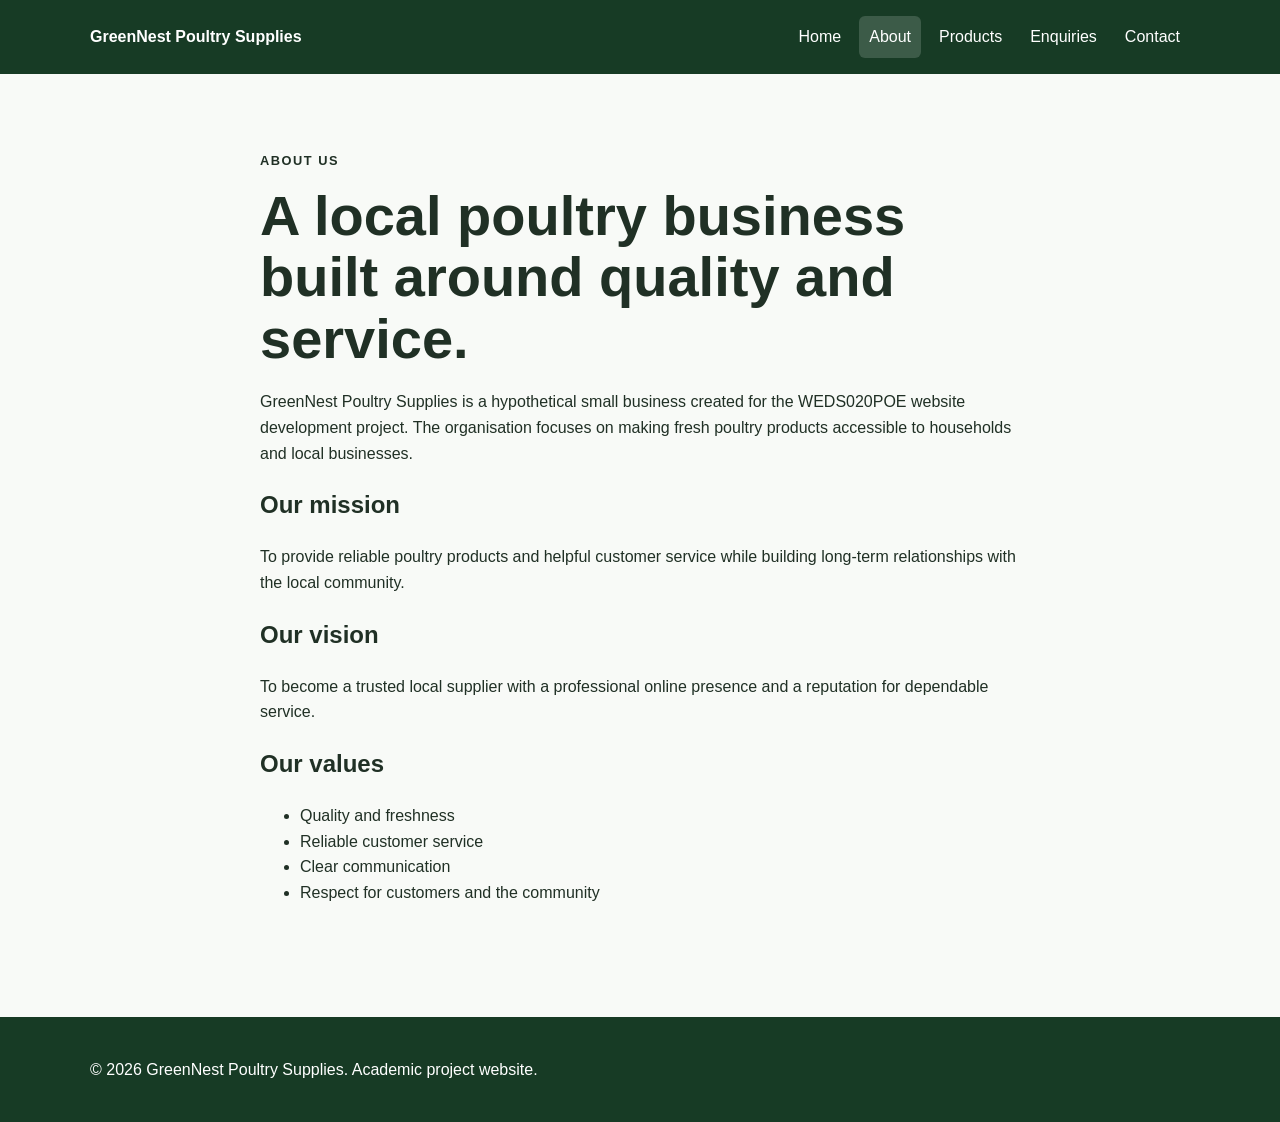
==== about.html @ 6b3a6ee5 "Add files via upload" ====
<!DOCTYPE html>
<html lang="en">
<head>
  <meta charset="UTF-8">
  <meta name="viewport" content="width=device-width, initial-scale=1.0">
  <meta name="description" content="About GreenNest Poultry Supplies.">
  <title>GreenNest Poultry Supplies | About</title>
  <link rel="stylesheet" href="css/style.css">
</head>
<body>
<header class="site-header">
  <div class="container nav-wrap">
    <a class="brand" href="index.html">GreenNest Poultry Supplies</a>
    <nav aria-label="Main navigation">
      <a href="index.html">Home</a>
      <a class="active" href="about.html">About</a>
      <a href="products.html">Products</a>
      <a href="enquiry.html">Enquiries</a>
      <a href="contact.html">Contact</a>
    </nav>
  </div>
</header>

<main class="section">
  <div class="container narrow">
    <p class="eyebrow">About us</p>
    <h1>A local poultry business built around quality and service.</h1>
    <p>GreenNest Poultry Supplies is a hypothetical small business created for the WEDS020POE website development project. The organisation focuses on making fresh poultry products accessible to households and local businesses.</p>

    <h2>Our mission</h2>
    <p>To provide reliable poultry products and helpful customer service while building long-term relationships with the local community.</p>

    <h2>Our vision</h2>
    <p>To become a trusted local supplier with a professional online presence and a reputation for dependable service.</p>

    <h2>Our values</h2>
    <ul>
      <li>Quality and freshness</li>
      <li>Reliable customer service</li>
      <li>Clear communication</li>
      <li>Respect for customers and the community</li>
    </ul>
  </div>
</main>

<footer class="site-footer"><div class="container"><p>&copy; 2026 GreenNest Poultry Supplies. Academic project website.</p></div></footer>
</body>
</html>
---- css/style.css ----
* { box-sizing: border-box; }
html { scroll-behavior: smooth; }
body { margin: 0; font-family: Aptos, Arial, sans-serif; line-height: 1.6; color: #203025; background: #f8faf7; }
a { color: inherit; }
.container { width: min(1100px, 92%); margin: 0 auto; }
.narrow { width: min(760px, 92%); }
.site-header { background: #173b25; color: white; position: sticky; top: 0; z-index: 10; }
.nav-wrap { display: flex; justify-content: space-between; align-items: center; gap: 20px; padding: 16px 0; }
.brand { font-weight: 700; text-decoration: none; }
nav { display: flex; flex-wrap: wrap; gap: 8px; }
nav a { padding: 8px 10px; text-decoration: none; border-radius: 6px; }
nav a:hover, nav a.active { background: rgba(255,255,255,.16); }
.hero { padding: 90px 0; background: linear-gradient(135deg, #eaf4e9, #f8faf7); }
.hero h1, .section h1 { max-width: 800px; font-size: clamp(2rem, 5vw, 3.5rem); line-height: 1.1; margin: 10px 0 20px; }
.hero p { max-width: 720px; font-size: 1.1rem; }
.eyebrow { text-transform: uppercase; letter-spacing: .12em; font-weight: 700; font-size: .8rem; }
.section { padding: 65px 0; }
.cards { display: grid; grid-template-columns: repeat(3, 1fr); gap: 20px; margin-top: 25px; }
.card { background: white; border: 1px solid #dfe8df; border-radius: 12px; padding: 24px; box-shadow: 0 4px 16px rgba(0,0,0,.04); }
.product h2 { margin-top: 0; }
.price { font-weight: 700; }
.button { display: inline-block; background: #236b3b; color: white; padding: 11px 18px; border: 0; border-radius: 7px; text-decoration: none; font-weight: 700; cursor: pointer; }
.button:hover { background: #174f2b; }
.button.secondary { background: transparent; color: #236b3b; border: 2px solid #236b3b; }
.actions { display: flex; gap: 12px; flex-wrap: wrap; margin-top: 25px; }
form { display: grid; gap: 10px; margin-top: 25px; }
input, select, textarea { width: 100%; padding: 12px; border: 1px solid #aebcaf; border-radius: 6px; font: inherit; background: white; }
input:focus, select:focus, textarea:focus { outline: 3px solid #c7e3cc; border-color: #236b3b; }
.form-message { min-height: 24px; font-weight: 700; }
.note { font-size: .9rem; margin-top: 20px; }
.site-footer { background: #173b25; color: white; padding: 24px 0; margin-top: 30px; }
@media (max-width: 760px) {
  .nav-wrap { align-items: flex-start; flex-direction: column; }
  nav { width: 100%; }
  .cards { grid-template-columns: 1fr; }
  .hero { padding: 65px 0; }
}
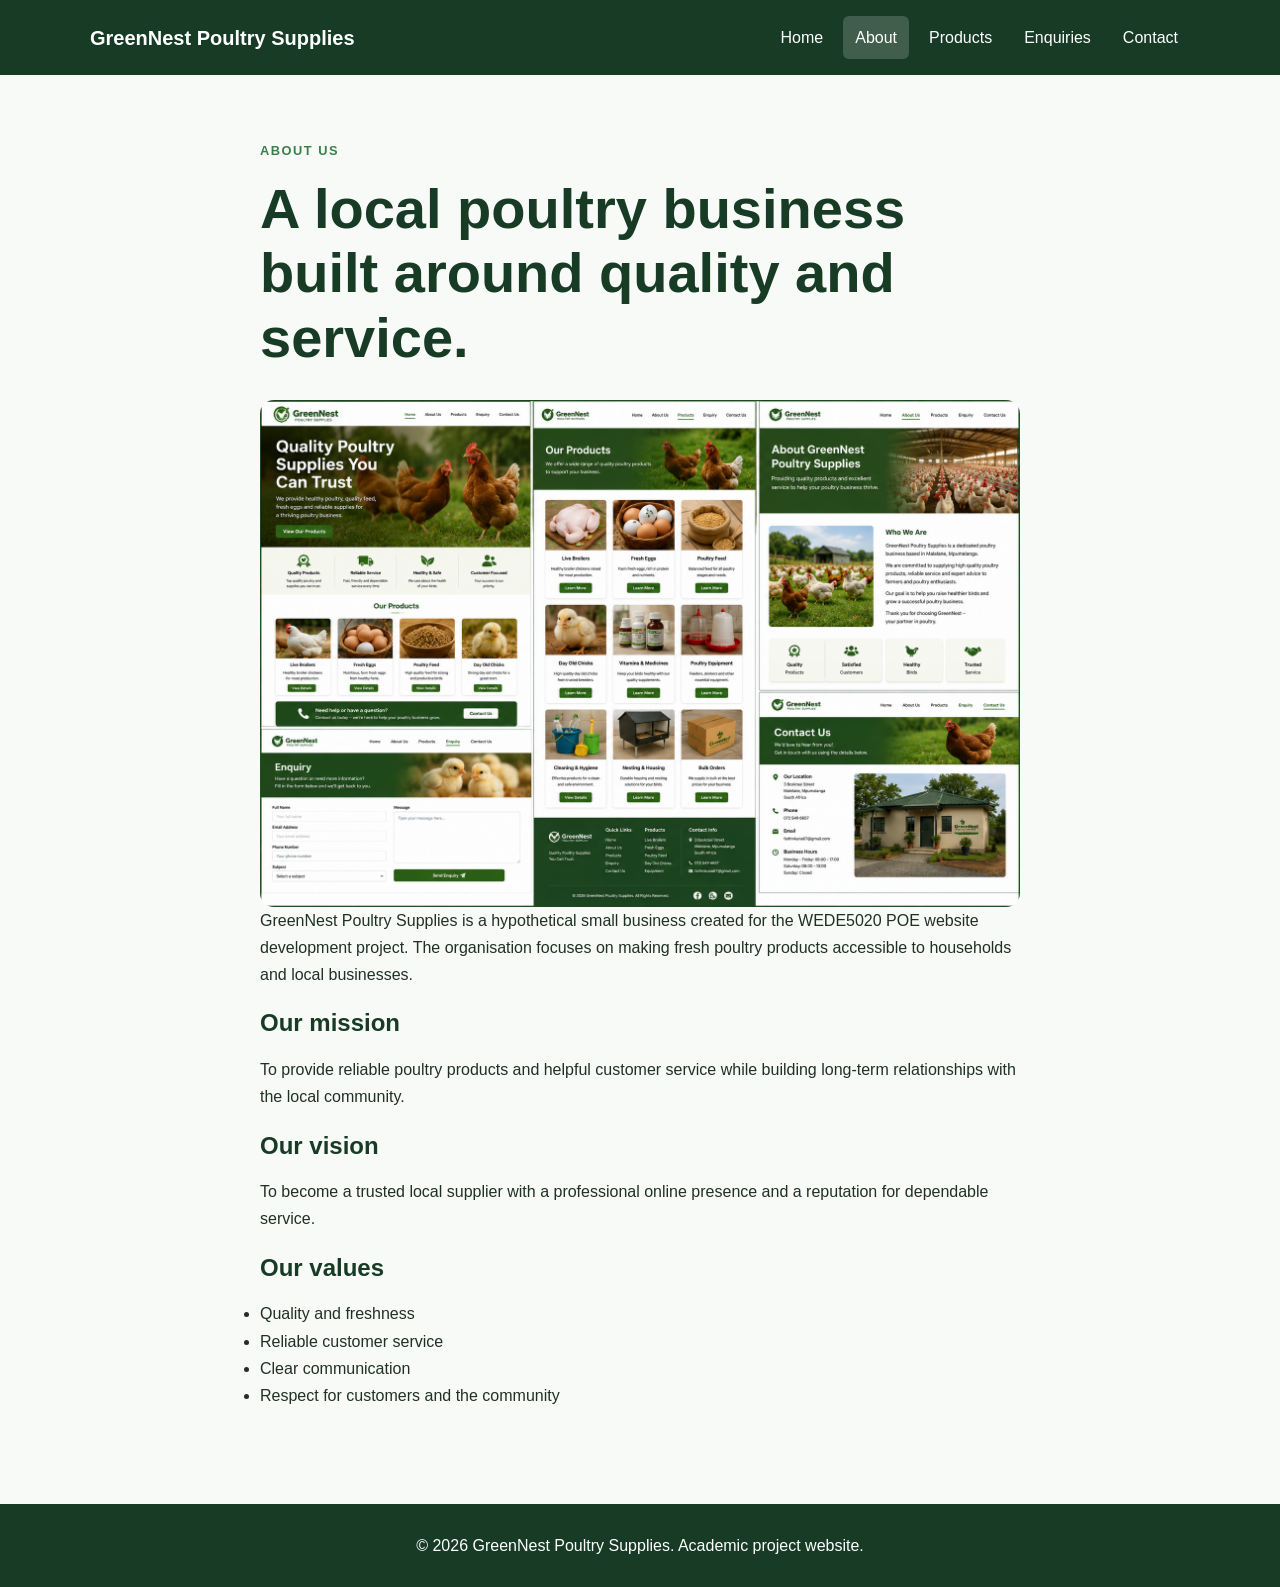
==== commit c813a579: "improve about page layout and navigation" ====
--- a/about.html
+++ b/about.html
@@ -3,29 +3,43 @@
 <head>
   <meta charset="UTF-8">
   <meta name="viewport" content="width=device-width, initial-scale=1.0">
-  <meta name="description" content="About GreenNest Poultry Supplies.">
+  <meta name="description" content="Learn about GreenNest Poultry Supplies, its mission, vision and values.">
   <title>GreenNest Poultry Supplies | About</title>
   <link rel="stylesheet" href="css/style.css">
 </head>
 <body>
+
 <header class="site-header">
   <div class="container nav-wrap">
-    <a class="brand" href="index.html">GreenNest Poultry Supplies</a>
+    <a class="brand" href="Index.html">GreenNest Poultry Supplies</a>
+
     <nav aria-label="Main navigation">
-      <a href="index.html">Home</a>
-      <a class="active" href="about.html">About</a>
-      <a href="products.html">Products</a>
+      <a href="Index.html">Home</a>
+      <a class="active" href="About.html">About</a>
+      <a href="Products.html">Products</a>
       <a href="enquiry.html">Enquiries</a>
-      <a href="contact.html">Contact</a>
+      <a href="Contacts.html">Contact</a>
     </nav>
   </div>
 </header>
 
 <main class="section">
   <div class="container narrow">
+
     <p class="eyebrow">About us</p>
+
     <h1>A local poultry business built around quality and service.</h1>
-    <p>GreenNest Poultry Supplies is a hypothetical small business created for the WEDS020POE website development project. The organisation focuses on making fresh poultry products accessible to households and local businesses.</p>
+
+    <picture>
+      <img
+        src="Images/Products%20images.png"
+        srcset="Images/Products%20images.png 1200w"
+        sizes="(max-width: 600px) 100vw, 760px"
+        alt="Poultry products offered by GreenNest Poultry Supplies"
+        class="product-hero-image">
+    </picture>
+
+    <p>GreenNest Poultry Supplies is a hypothetical small business created for the WEDE5020 POE website development project. The organisation focuses on making fresh poultry products accessible to households and local businesses.</p>
 
     <h2>Our mission</h2>
     <p>To provide reliable poultry products and helpful customer service while building long-term relationships with the local community.</p>
@@ -40,9 +54,15 @@
       <li>Clear communication</li>
       <li>Respect for customers and the community</li>
     </ul>
+
   </div>
 </main>
 
-<footer class="site-footer"><div class="container"><p>&copy; 2026 GreenNest Poultry Supplies. Academic project website.</p></div></footer>
+<footer class="site-footer">
+  <div class="container">
+    <p>&copy; 2026 GreenNest Poultry Supplies. Academic project website.</p>
+  </div>
+</footer>
+
 </body>
 </html>
--- a/css/style.css
+++ b/css/style.css
@@ -1,37 +1,452 @@
-* { box-sizing: border-box; }
-html { scroll-behavior: smooth; }
-body { margin: 0; font-family: Aptos, Arial, sans-serif; line-height: 1.6; color: #203025; background: #f8faf7; }
-a { color: inherit; }
-.container { width: min(1100px, 92%); margin: 0 auto; }
-.narrow { width: min(760px, 92%); }
-.site-header { background: #173b25; color: white; position: sticky; top: 0; z-index: 10; }
-.nav-wrap { display: flex; justify-content: space-between; align-items: center; gap: 20px; padding: 16px 0; }
-.brand { font-weight: 700; text-decoration: none; }
-nav { display: flex; flex-wrap: wrap; gap: 8px; }
-nav a { padding: 8px 10px; text-decoration: none; border-radius: 6px; }
-nav a:hover, nav a.active { background: rgba(255,255,255,.16); }
-.hero { padding: 90px 0; background: linear-gradient(135deg, #eaf4e9, #f8faf7); }
-.hero h1, .section h1 { max-width: 800px; font-size: clamp(2rem, 5vw, 3.5rem); line-height: 1.1; margin: 10px 0 20px; }
-.hero p { max-width: 720px; font-size: 1.1rem; }
-.eyebrow { text-transform: uppercase; letter-spacing: .12em; font-weight: 700; font-size: .8rem; }
-.section { padding: 65px 0; }
-.cards { display: grid; grid-template-columns: repeat(3, 1fr); gap: 20px; margin-top: 25px; }
-.card { background: white; border: 1px solid #dfe8df; border-radius: 12px; padding: 24px; box-shadow: 0 4px 16px rgba(0,0,0,.04); }
-.product h2 { margin-top: 0; }
-.price { font-weight: 700; }
-.button { display: inline-block; background: #236b3b; color: white; padding: 11px 18px; border: 0; border-radius: 7px; text-decoration: none; font-weight: 700; cursor: pointer; }
-.button:hover { background: #174f2b; }
-.button.secondary { background: transparent; color: #236b3b; border: 2px solid #236b3b; }
-.actions { display: flex; gap: 12px; flex-wrap: wrap; margin-top: 25px; }
-form { display: grid; gap: 10px; margin-top: 25px; }
-input, select, textarea { width: 100%; padding: 12px; border: 1px solid #aebcaf; border-radius: 6px; font: inherit; background: white; }
-input:focus, select:focus, textarea:focus { outline: 3px solid #c7e3cc; border-color: #236b3b; }
-.form-message { min-height: 24px; font-weight: 700; }
-.note { font-size: .9rem; margin-top: 20px; }
-.site-footer { background: #173b25; color: white; padding: 24px 0; margin-top: 30px; }
-@media (max-width: 760px) {
-  .nav-wrap { align-items: flex-start; flex-direction: column; }
-  nav { width: 100%; }
-  .cards { grid-template-columns: 1fr; }
-  .hero { padding: 65px 0; }
-}
+/* =========================================
+   GREENNEST POULTRY SUPPLIES
+   WEDE5020 POE - PART 2
+   External CSS Stylesheet
+========================================= */
+
+
+/* 1. CSS RESET AND BASE STYLES */
+
+*,
+*::before,
+*::after {
+  box-sizing: border-box;
+  margin: 0;
+  padding: 0;
+}
+
+html {
+  scroll-behavior: smooth;
+  font-size: 16px;
+}
+
+body {
+  font-family: Aptos, Arial, sans-serif;
+  line-height: 1.7;
+  color: #203025;
+  background-color: #f8faf7;
+}
+
+img {
+  display: block;
+  max-width: 100%;
+  height: auto;
+}
+
+a {
+  color: inherit;
+}
+
+button,
+input,
+select,
+textarea {
+  font: inherit;
+}
+
+.container {
+  width: min(1100px, 92%);
+  margin: 0 auto;
+}
+
+.narrow {
+  width: min(760px, 92%);
+  margin: 0 auto;
+}
+
+
+/* 2. WEBSITE HEADER AND NAVIGATION */
+
+.site-header {
+  background-color: #173b25;
+  color: white;
+  position: sticky;
+  top: 0;
+  z-index: 100;
+}
+
+.nav-wrap {
+  display: flex;
+  justify-content: space-between;
+  align-items: center;
+  gap: 20px;
+  padding: 16px 0;
+}
+
+.brand {
+  font-size: 1.25rem;
+  font-weight: 700;
+  text-decoration: none;
+}
+
+nav {
+  display: flex;
+  flex-wrap: wrap;
+  gap: 8px;
+}
+
+nav a {
+  display: inline-block;
+  padding: 8px 12px;
+  text-decoration: none;
+  border-radius: 6px;
+  transition: background-color 0.3s ease;
+}
+
+nav a:hover,
+nav a.active {
+  background-color: rgba(255, 255, 255, 0.18);
+}
+
+
+/* 3. HERO SECTION */
+
+.hero {
+  padding: 90px 0;
+  background: linear-gradient(
+    135deg,
+    #eaf4e9,
+    #f8faf7
+  );
+}
+
+.hero h1,
+.section h1 {
+  max-width: 800px;
+  font-size: clamp(2rem, 5vw, 3.5rem);
+  line-height: 1.15;
+  margin: 10px 0 20px;
+  color: #173b25;
+}
+
+.hero p {
+  max-width: 720px;
+  font-size: 1.1rem;
+}
+
+.eyebrow {
+  text-transform: uppercase;
+  letter-spacing: 0.12em;
+  font-weight: 700;
+  font-size: 0.8rem;
+  color: #39804c;
+}
+
+
+/* 4. GENERAL SECTION STYLING */
+
+.section {
+  padding: 65px 0;
+}
+
+.section p {
+  margin-bottom: 15px;
+}
+
+.section h2 {
+  color: #173b25;
+  margin-bottom: 12px;
+}
+
+
+/* 5. PRODUCT CARDS AND GRID LAYOUT */
+
+.cards {
+  display: grid;
+  grid-template-columns: repeat(3, 1fr);
+  gap: 24px;
+  margin-top: 30px;
+}
+
+.card {
+  background-color: white;
+  border: 1px solid #dfe8df;
+  border-radius: 12px;
+  padding: 24px;
+  box-shadow: 0 4px 16px rgba(0, 0, 0, 0.05);
+  transition: transform 0.3s ease,
+              box-shadow 0.3s ease;
+}
+
+.card:hover {
+  transform: translateY(-5px);
+  box-shadow: 0 8px 22px rgba(0, 0, 0, 0.09);
+}
+
+.product h2 {
+  margin-top: 18px;
+  color: #236b3b;
+}
+
+.price {
+  font-weight: 700;
+  color: #236b3b;
+  margin-top: 12px;
+}
+
+
+/* 6. PRODUCT IMAGES */
+
+.product-image {
+  width: 100%;
+  height: 220px;
+  overflow: hidden;
+  border-radius: 9px;
+  margin-bottom: 18px;
+  background-color: #edf3eb;
+}
+
+.product-image img {
+  width: 100%;
+  height: 100%;
+  object-fit: cover;
+}
+
+.product-hero-image {
+  width: 100%;
+  margin-top: 30px;
+  overflow: hidden;
+  border-radius: 14px;
+}
+
+.product-hero-image img {
+  width: 100%;
+  max-height: 480px;
+  object-fit: cover;
+}
+
+
+/* 7. BUTTONS AND INTERACTIVE ELEMENTS */
+
+.button {
+  display: inline-block;
+  background-color: #236b3b;
+  color: white;
+  padding: 11px 20px;
+  border: 0;
+  border-radius: 7px;
+  text-decoration: none;
+  font-weight: 700;
+  cursor: pointer;
+  transition: background-color 0.3s ease;
+}
+
+.button:hover {
+  background-color: #174f2b;
+}
+
+.button:focus-visible {
+  outline: 3px solid #8dbd98;
+  outline-offset: 3px;
+}
+
+.button.secondary {
+  background-color: transparent;
+  color: #236b3b;
+  border: 2px solid #236b3b;
+}
+
+.actions {
+  display: flex;
+  gap: 12px;
+  flex-wrap: wrap;
+  margin-top: 25px;
+}
+
+
+/* 8. PRODUCT ENQUIRY SECTION */
+
+.product-enquiry {
+  margin-top: 40px;
+  padding: 30px;
+  background-color: #eaf4e9;
+  border-radius: 12px;
+}
+
+.product-enquiry h2 {
+  color: #173b25;
+  margin-bottom: 12px;
+}
+
+.note {
+  font-size: 0.9rem;
+  margin-top: 20px;
+  color: #59665b;
+}
+
+
+/* 9. FORMS AND INPUT FIELDS */
+
+form {
+  display: grid;
+  gap: 12px;
+  margin-top: 25px;
+}
+
+input,
+select,
+textarea {
+  width: 100%;
+  padding: 12px;
+  border: 1px solid #aebcaf;
+  border-radius: 6px;
+  background-color: white;
+}
+
+textarea {
+  min-height: 130px;
+  resize: vertical;
+}
+
+input:focus,
+select:focus,
+textarea:focus {
+  outline: 3px solid #c7e3cc;
+  border-color: #236b3b;
+}
+
+.form-message {
+  min-height: 24px;
+  font-weight: 700;
+}
+
+
+/* 10. WEBSITE FOOTER */
+
+.site-footer {
+  background-color: #173b25;
+  color: white;
+  padding: 28px 0;
+  margin-top: 30px;
+  text-align: center;
+}
+
+.site-footer p {
+  margin: 0;
+}
+
+
+/* =========================================
+   11. RESPONSIVE DESIGN
+========================================= */
+
+
+/* TABLET DEVICES */
+
+@media (max-width: 900px) {
+
+  .container {
+    width: 90%;
+  }
+
+  .nav-wrap {
+    gap: 14px;
+  }
+
+  nav {
+    gap: 5px;
+  }
+
+  nav a {
+    padding: 8px;
+    font-size: 0.95rem;
+  }
+
+  .cards {
+    grid-template-columns: repeat(2, 1fr);
+  }
+
+  .hero {
+    padding: 70px 0;
+  }
+
+}
+
+
+/* MOBILE DEVICES */
+
+@media (max-width: 600px) {
+
+  html {
+    font-size: 15px;
+  }
+
+  .container,
+  .narrow {
+    width: 92%;
+  }
+
+  .nav-wrap {
+    flex-direction: column;
+    align-items: flex-start;
+    gap: 12px;
+    padding: 14px 0;
+  }
+
+  .brand {
+    font-size: 1.15rem;
+  }
+
+  nav {
+    width: 100%;
+    display: flex;
+    flex-wrap: wrap;
+    gap: 5px;
+  }
+
+  nav a {
+    padding: 7px 9px;
+    font-size: 0.9rem;
+  }
+
+  .hero {
+    padding: 55px 0;
+  }
+
+  .hero h1,
+  .section h1 {
+    font-size: clamp(1.9rem, 8vw, 2.5rem);
+  }
+
+  .hero p {
+    font-size: 1rem;
+  }
+
+  .section {
+    padding: 42px 0;
+  }
+
+  .cards {
+    grid-template-columns: 1fr;
+    gap: 18px;
+  }
+
+  .card {
+    padding: 20px;
+  }
+
+  .product-image {
+    height: 210px;
+  }
+
+  .product-hero-image img {
+    max-height: 300px;
+  }
+
+  .product-enquiry {
+    padding: 22px;
+  }
+
+  .actions {
+    flex-direction: column;
+  }
+
+  .button {
+    text-align: center;
+  }
+
+  .site-footer {
+    padding: 22px 0;
+  }
+
+}
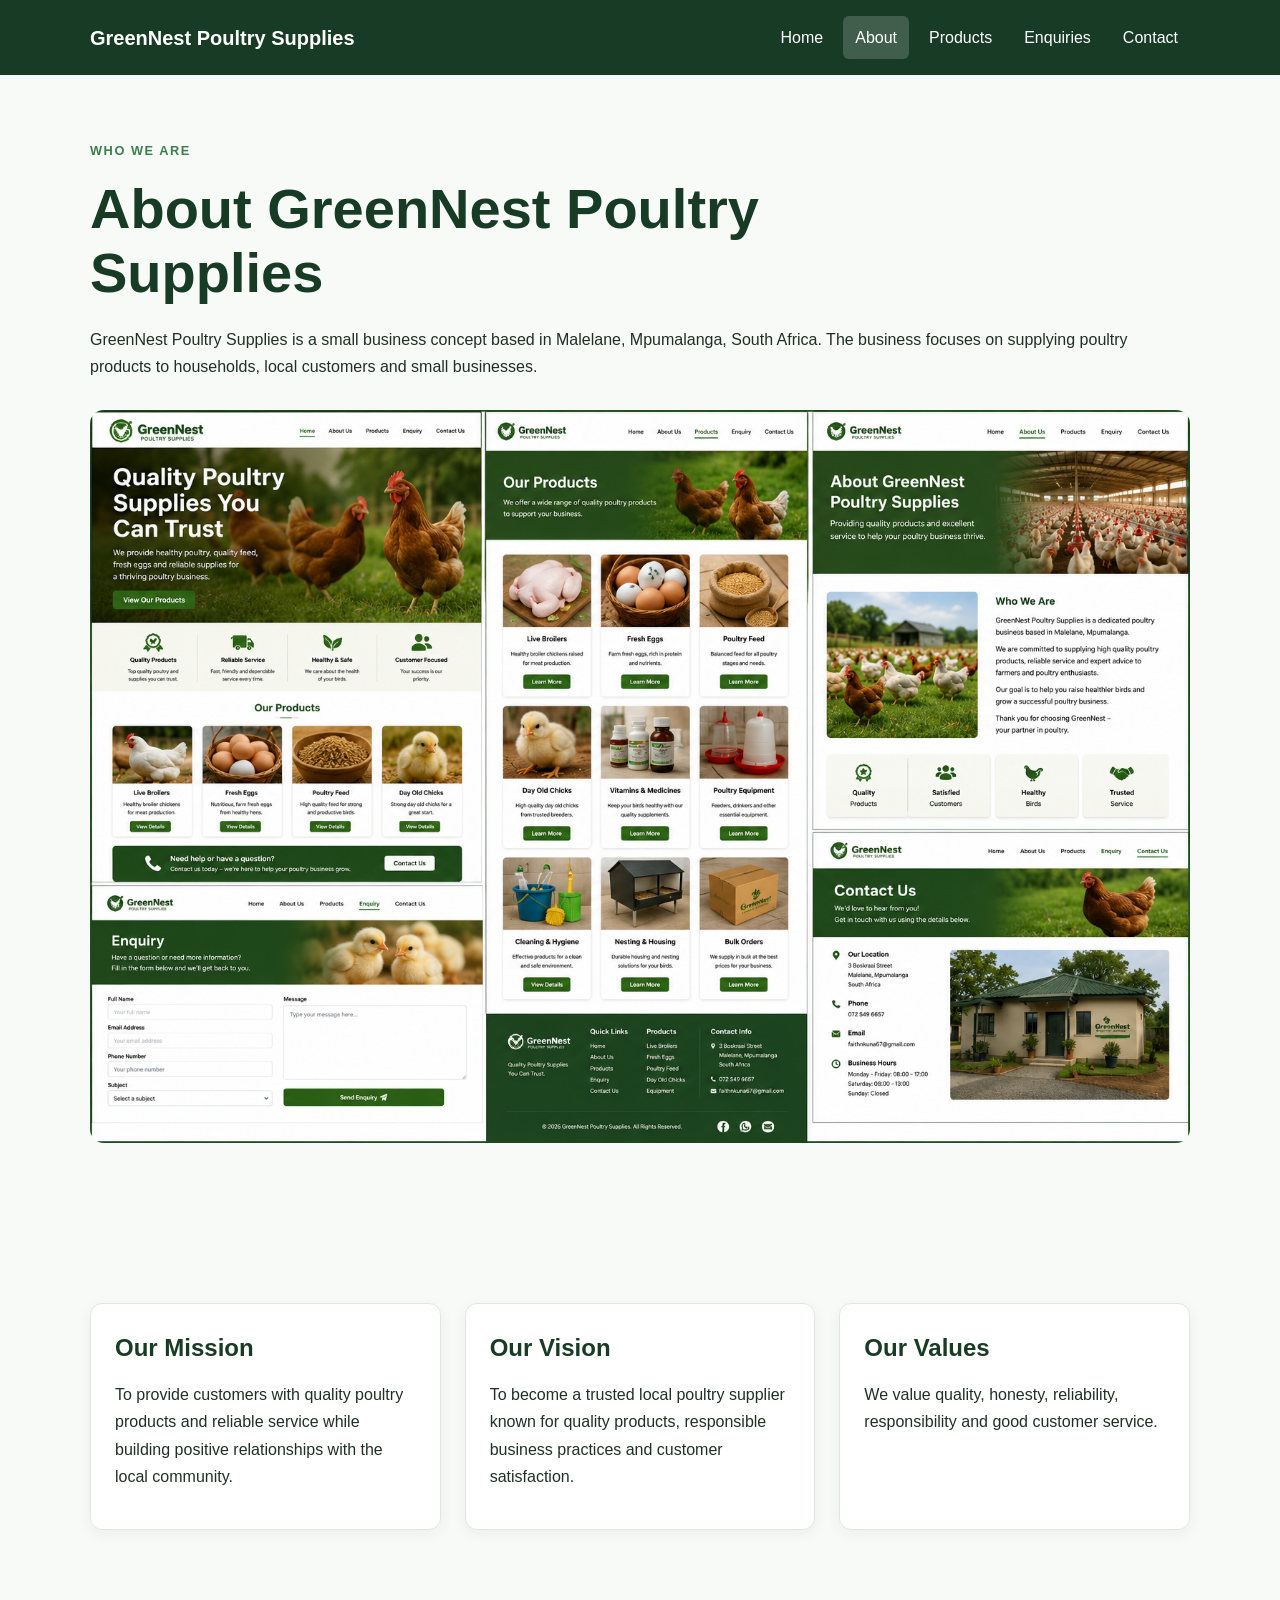
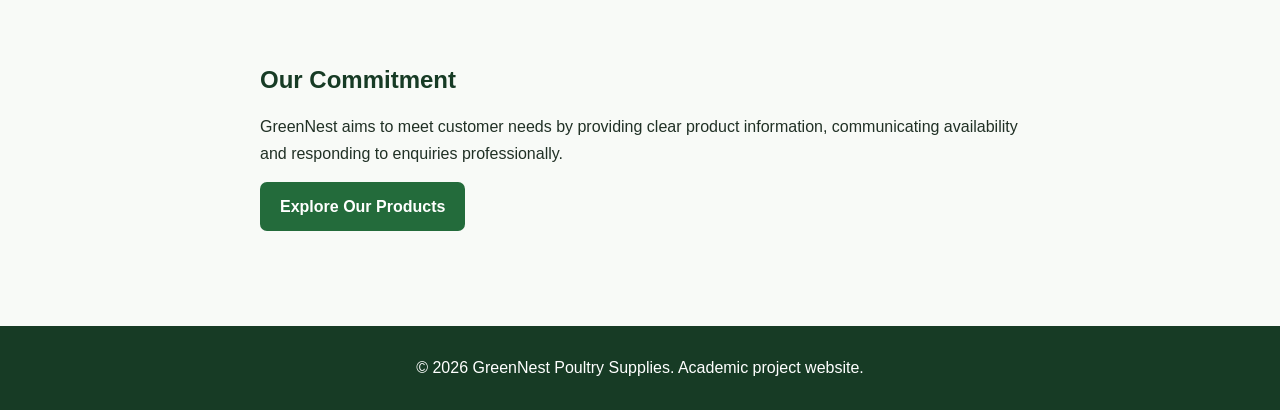
==== commit f2449730: "fix about page navigation and layout Updated the structure and content of the about page, including " ====
--- a/about.html
+++ b/about.html
@@ -3,66 +3,129 @@
 <head>
   <meta charset="UTF-8">
   <meta name="viewport" content="width=device-width, initial-scale=1.0">
+
   <meta name="description" content="Learn about GreenNest Poultry Supplies, its mission, vision and values.">
+
   <title>GreenNest Poultry Supplies | About</title>
+
   <link rel="stylesheet" href="css/style.css">
 </head>
+
 <body>
 
-<header class="site-header">
-  <div class="container nav-wrap">
-    <a class="brand" href="Index.html">GreenNest Poultry Supplies</a>
+  <!-- Website Header and Navigation -->
+  <header class="site-header">
+    <div class="container nav-wrap">
 
-    <nav aria-label="Main navigation">
-      <a href="Index.html">Home</a>
-      <a class="active" href="About.html">About</a>
-      <a href="Products.html">Products</a>
-      <a href="enquiry.html">Enquiries</a>
-      <a href="Contacts.html">Contact</a>
-    </nav>
-  </div>
-</header>
+      <a class="brand" href="index.html">
+        GreenNest Poultry Supplies
+      </a>
 
-<main class="section">
-  <div class="container narrow">
+      <nav aria-label="Main navigation">
+        <a href="index.html">Home</a>
+        <a class="active" href="about.html">About</a>
+        <a href="products.html">Products</a>
+        <a href="enquiry.html">Enquiries</a>
+        <a href="contact.html">Contact</a>
+      </nav>
 
-    <p class="eyebrow">About us</p>
+    </div>
+  </header>
 
-    <h1>A local poultry business built around quality and service.</h1>
+  <main>
 
-    <picture>
-      <img
-        src="Images/Products%20images.png"
-        srcset="Images/Products%20images.png 1200w"
-        sizes="(max-width: 600px) 100vw, 760px"
-        alt="Poultry products offered by GreenNest Poultry Supplies"
-        class="product-hero-image">
-    </picture>
+    <!-- About Introduction -->
+    <section class="section">
+      <div class="container">
 
-    <p>GreenNest Poultry Supplies is a hypothetical small business created for the WEDE5020 POE website development project. The organisation focuses on making fresh poultry products accessible to households and local businesses.</p>
+        <p class="eyebrow">Who we are</p>
 
-    <h2>Our mission</h2>
-    <p>To provide reliable poultry products and helpful customer service while building long-term relationships with the local community.</p>
+        <h1>About GreenNest Poultry Supplies</h1>
 
-    <h2>Our vision</h2>
-    <p>To become a trusted local supplier with a professional online presence and a reputation for dependable service.</p>
+        <p>
+          GreenNest Poultry Supplies is a small business concept
+          based in Malelane, Mpumalanga, South Africa.
+          The business focuses on supplying poultry products
+          to households, local customers and small businesses.
+        </p>
 
-    <h2>Our values</h2>
-    <ul>
-      <li>Quality and freshness</li>
-      <li>Reliable customer service</li>
-      <li>Clear communication</li>
-      <li>Respect for customers and the community</li>
-    </ul>
+        <picture>
+          <img
+            src="Images/Products%20images.png"
+            alt="Poultry products associated with GreenNest"
+            class="product-hero-image">
+        </picture>
 
-  </div>
-</main>
+      </div>
+    </section>
 
-<footer class="site-footer">
-  <div class="container">
-    <p>&copy; 2026 GreenNest Poultry Supplies. Academic project website.</p>
-  </div>
-</footer>
+    <!-- Mission and Vision -->
+    <section class="section">
+      <div class="container">
+
+        <div class="cards">
+
+          <article class="card">
+            <h2>Our Mission</h2>
+            <p>
+              To provide customers with quality poultry products
+              and reliable service while building positive
+              relationships with the local community.
+            </p>
+          </article>
+
+          <article class="card">
+            <h2>Our Vision</h2>
+            <p>
+              To become a trusted local poultry supplier known
+              for quality products, responsible business practices
+              and customer satisfaction.
+            </p>
+          </article>
+
+          <article class="card">
+            <h2>Our Values</h2>
+            <p>
+              We value quality, honesty, reliability,
+              responsibility and good customer service.
+            </p>
+          </article>
+
+        </div>
+
+      </div>
+    </section>
+
+    <!-- Business Commitment -->
+    <section class="section">
+      <div class="container narrow">
+
+        <h2>Our Commitment</h2>
+
+        <p>
+          GreenNest aims to meet customer needs by providing
+          clear product information, communicating availability
+          and responding to enquiries professionally.
+        </p>
+
+        <a class="button" href="products.html">
+          Explore Our Products
+        </a>
+
+      </div>
+    </section>
+
+  </main>
+
+  <!-- Website Footer -->
+  <footer class="site-footer">
+    <div class="container">
+      <p>
+        &copy; 2026 GreenNest Poultry Supplies.
+        Academic project website.
+      </p>
+    </div>
+  </footer>
 
 </body>
 </html>
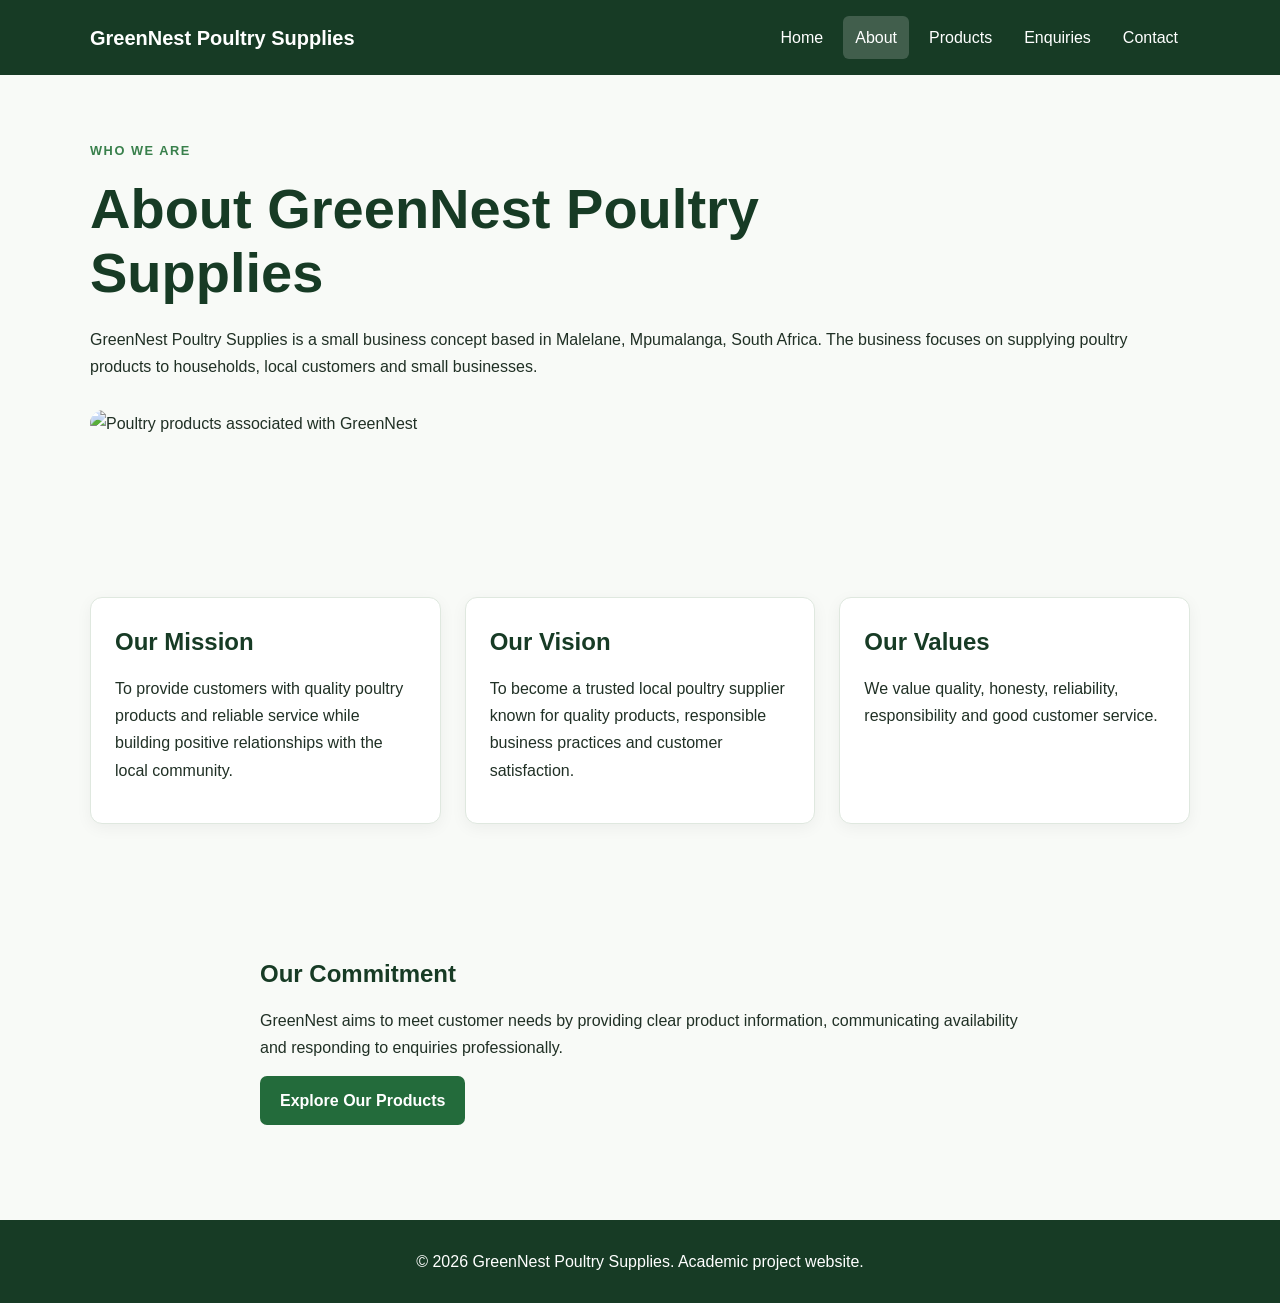
==== commit 5cf8e138: "Fix image source path in about.html" ====
--- a/about.html
+++ b/about.html
@@ -51,7 +51,7 @@
 
         <picture>
           <img
-            src="Images/Products%20images.png"
+            src="Images/Product%20images.png"
             alt="Poultry products associated with GreenNest"
             class="product-hero-image">
         </picture>
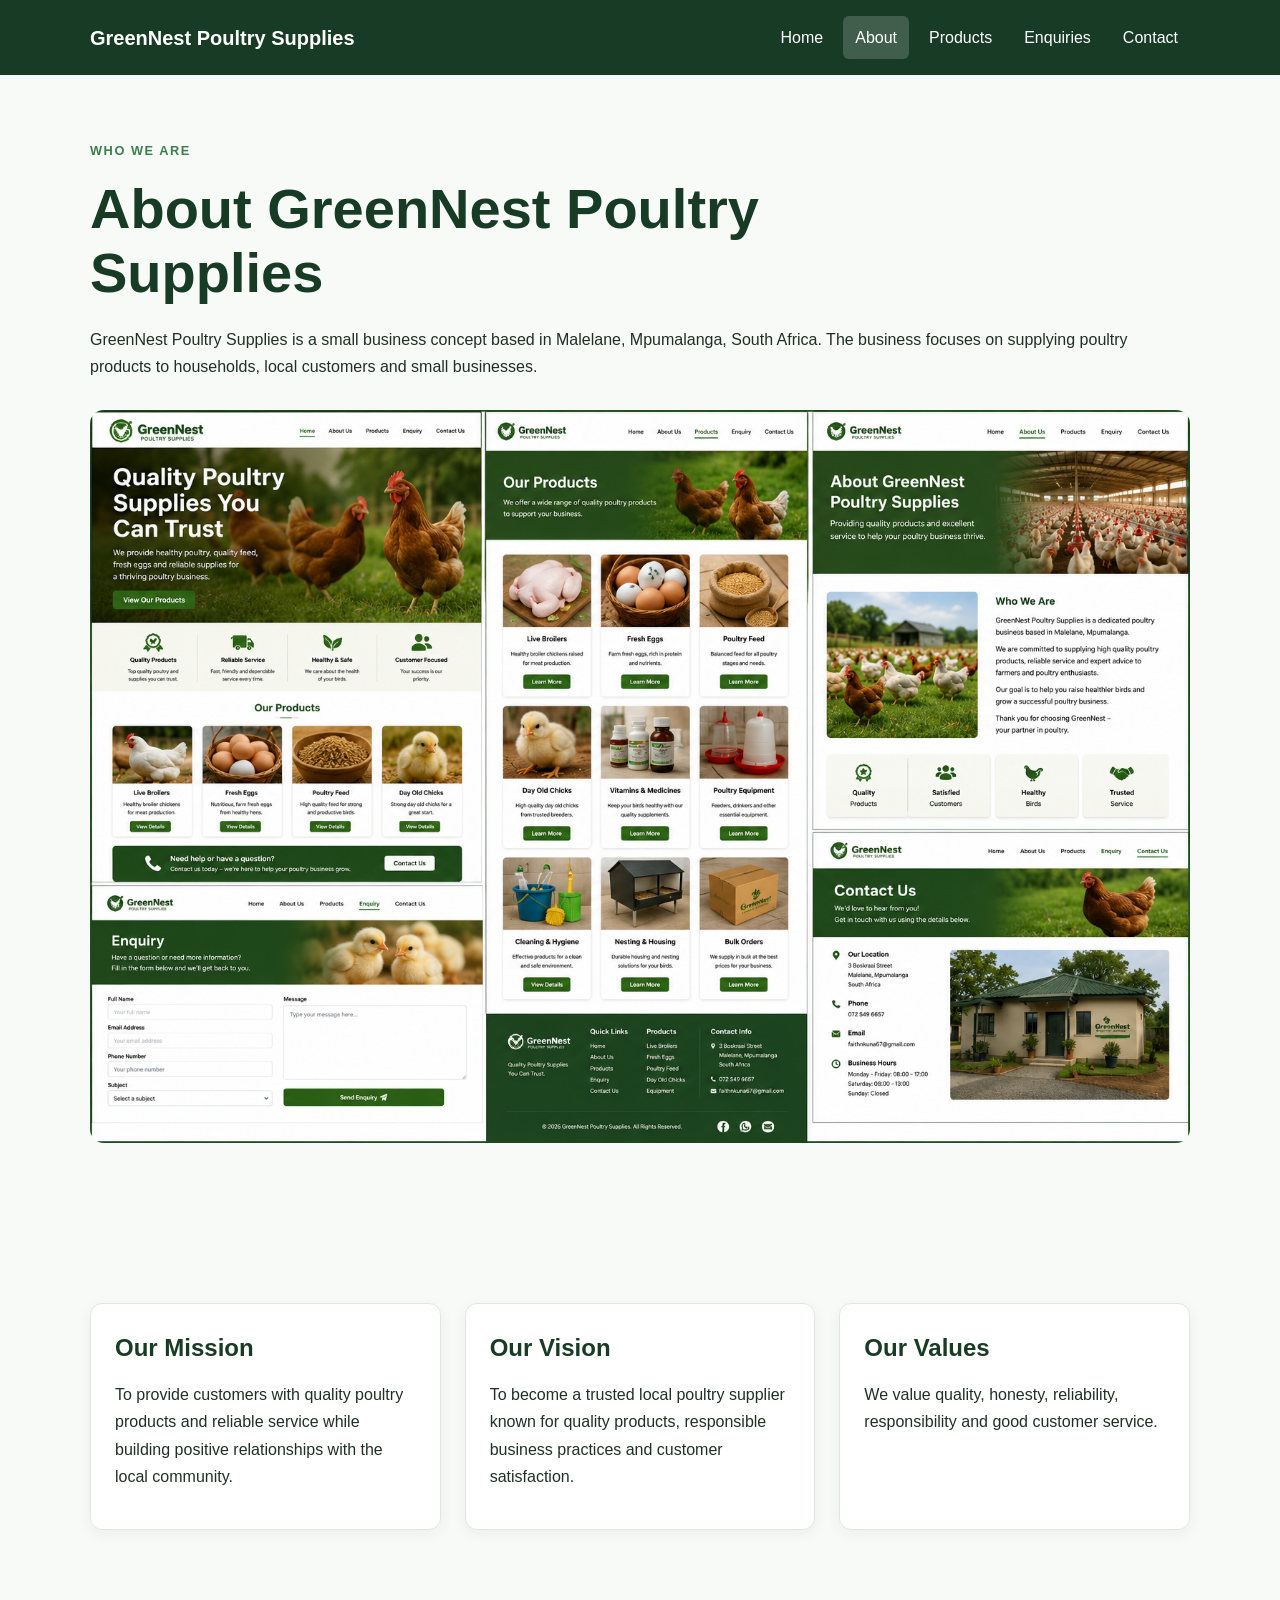
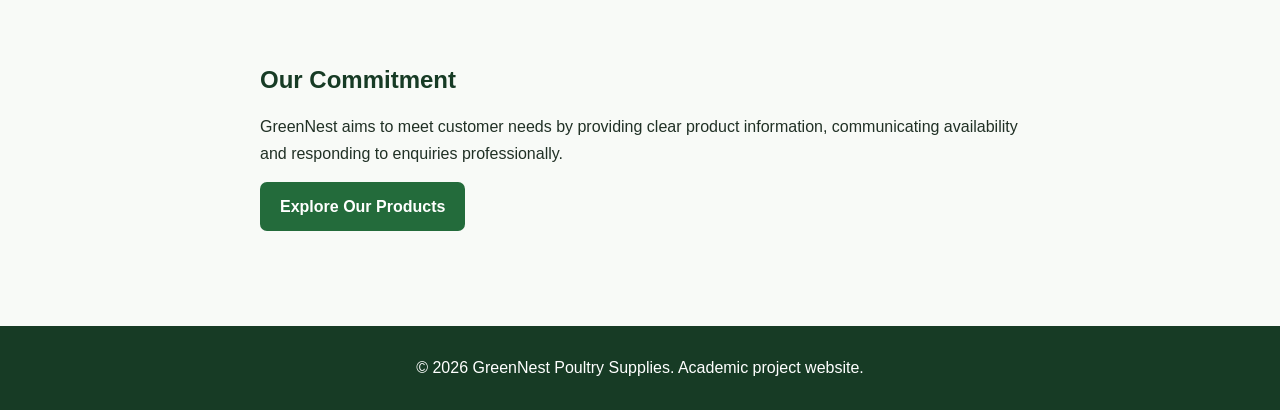
==== commit 7dc4e43f: "Fix image source path in about.html" ====
--- a/about.html
+++ b/about.html
@@ -51,7 +51,7 @@
 
         <picture>
           <img
-            src="Images/Product%20images.png"
+            src="Images/Products%20images.png"
             alt="Poultry products associated with GreenNest"
             class="product-hero-image">
         </picture>
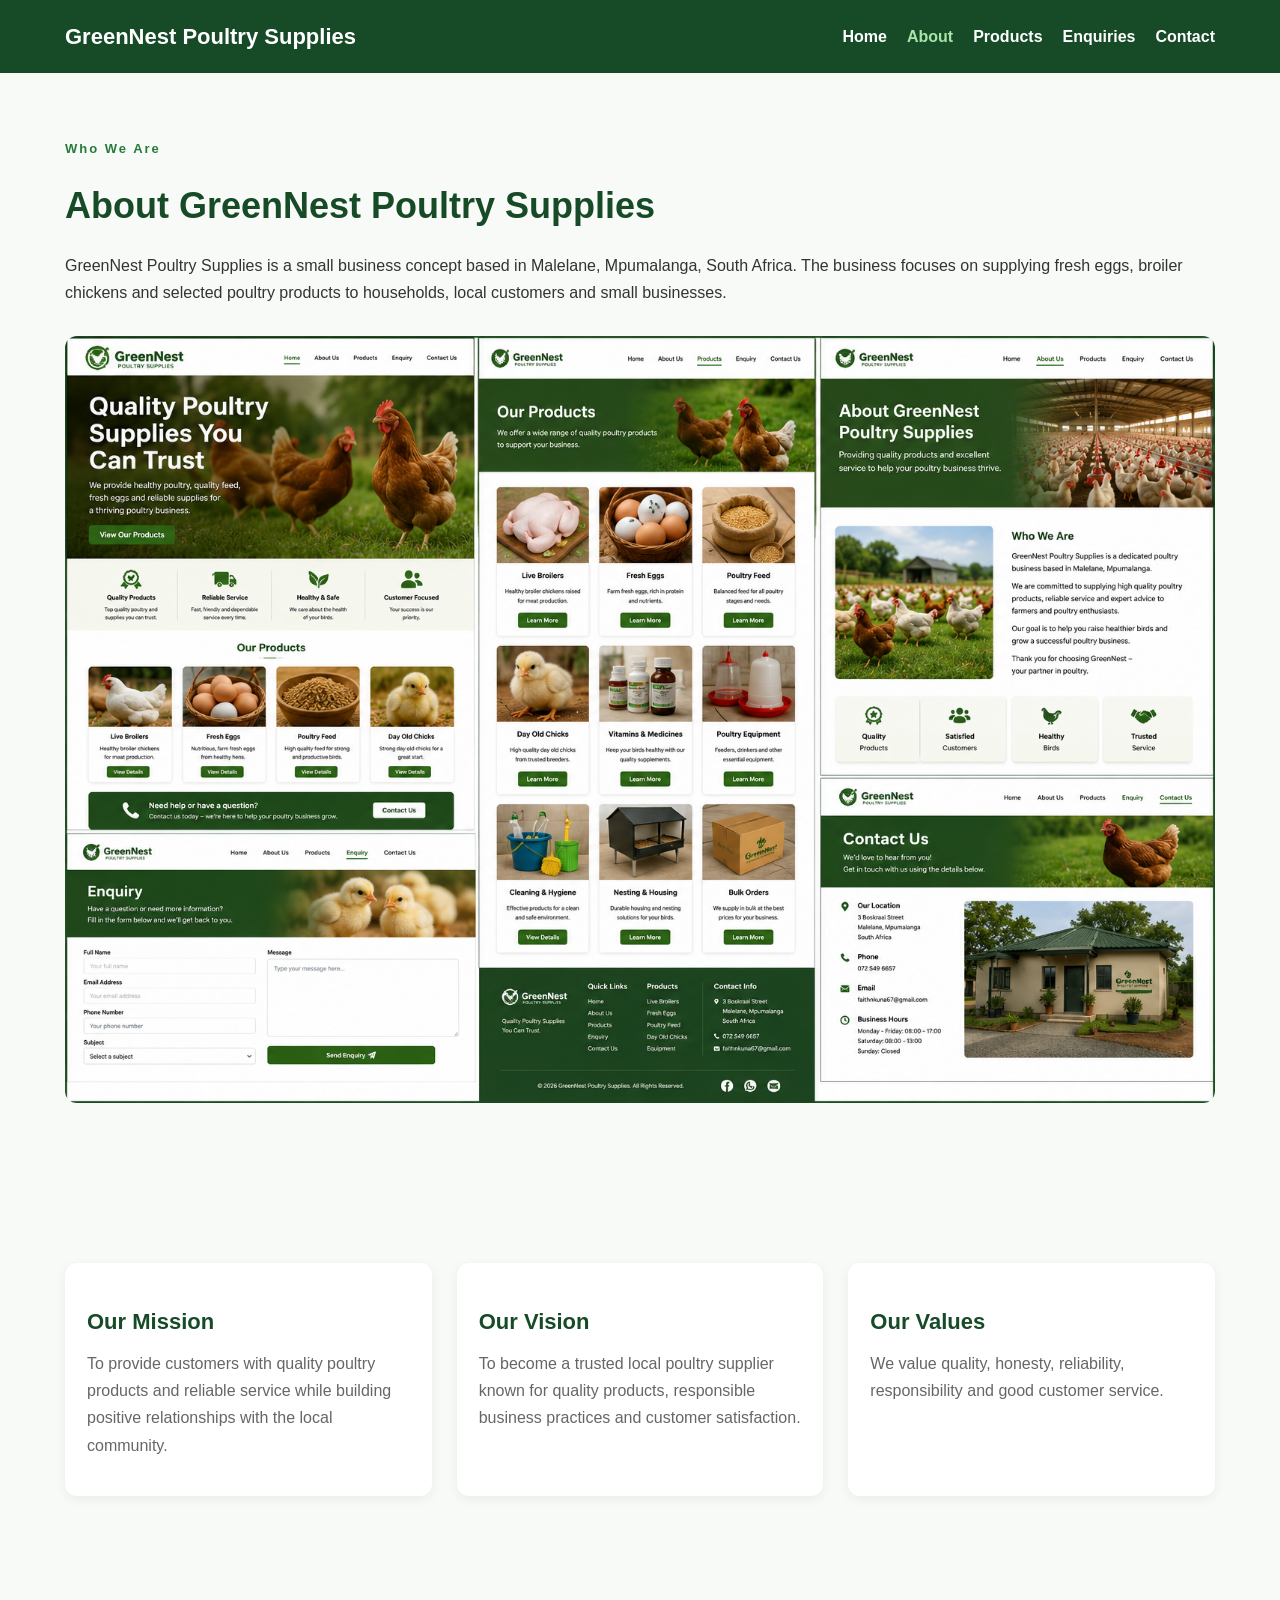
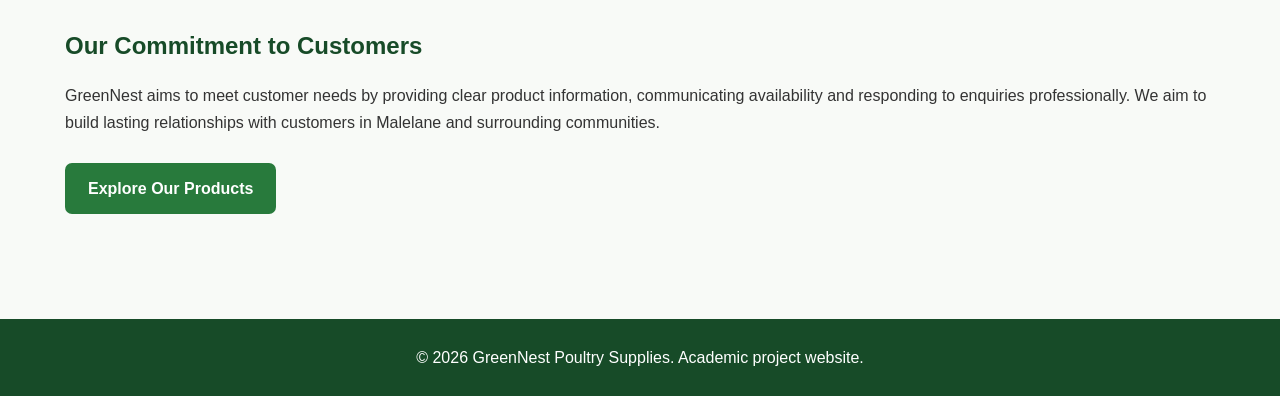
==== commit 26ce4e84: "Improve about page SEO and accessibility Updated meta tags for SEO and improved content clarity. Enh" ====
--- a/about.html
+++ b/about.html
@@ -4,9 +4,16 @@
   <meta charset="UTF-8">
   <meta name="viewport" content="width=device-width, initial-scale=1.0">
 
-  <meta name="description" content="Learn about GreenNest Poultry Supplies, its mission, vision and values.">
+  <!-- SEO Meta Information -->
+  <meta name="description" content="Discover GreenNest Poultry Supplies, a poultry business concept based in Malelane, Mpumalanga, supplying fresh eggs, broiler chickens and poultry products.">
 
-  <title>GreenNest Poultry Supplies | About</title>
+  <meta name="keywords" content="about GreenNest, poultry business, poultry supplier, fresh eggs, broiler chickens, Malelane, Mpumalanga">
+
+  <meta name="author" content="GreenNest Poultry Supplies">
+
+  <meta name="robots" content="index, follow">
+
+  <title>About GreenNest Poultry Supplies | Our Mission and Vision</title>
 
   <link rel="stylesheet" href="css/style.css">
 </head>
@@ -38,22 +45,24 @@
     <section class="section">
       <div class="container">
 
-        <p class="eyebrow">Who we are</p>
+        <p class="eyebrow">Who We Are</p>
 
         <h1>About GreenNest Poultry Supplies</h1>
 
         <p>
           GreenNest Poultry Supplies is a small business concept
           based in Malelane, Mpumalanga, South Africa.
-          The business focuses on supplying poultry products
+          The business focuses on supplying fresh eggs,
+          broiler chickens and selected poultry products
           to households, local customers and small businesses.
         </p>
 
         <picture>
           <img
             src="Images/Products%20images.png"
-            alt="Poultry products associated with GreenNest"
-            class="product-hero-image">
+            alt="Poultry products associated with GreenNest Poultry Supplies"
+            class="product-hero-image"
+            loading="lazy">
         </picture>
 
       </div>
@@ -100,12 +109,14 @@
     <section class="section">
       <div class="container narrow">
 
-        <h2>Our Commitment</h2>
+        <h2>Our Commitment to Customers</h2>
 
         <p>
           GreenNest aims to meet customer needs by providing
           clear product information, communicating availability
           and responding to enquiries professionally.
+          We aim to build lasting relationships with customers
+          in Malelane and surrounding communities.
         </p>
 
         <a class="button" href="products.html">
--- a/css/style.css
+++ b/css/style.css
@@ -1,39 +1,35 @@
-/* =========================================
+/* ==========================================
    GREENNEST POULTRY SUPPLIES
-   WEDE5020 POE - PART 2
-   External CSS Stylesheet
-========================================= */
-
-
-/* 1. CSS RESET AND BASE STYLES */
-
-*,
-*::before,
-*::after {
-  box-sizing: border-box;
+   Main Website Stylesheet
+   WEDE5020 POE - Part 3
+========================================== */
+
+/* GENERAL RESET */
+
+* {
   margin: 0;
   padding: 0;
+  box-sizing: border-box;
 }
 
 html {
   scroll-behavior: smooth;
-  font-size: 16px;
 }
 
 body {
-  font-family: Aptos, Arial, sans-serif;
+  font-family: Arial, Helvetica, sans-serif;
+  background: #f8faf7;
+  color: #333333;
   line-height: 1.7;
-  color: #203025;
-  background-color: #f8faf7;
 }
 
 img {
+  max-width: 100%;
   display: block;
-  max-width: 100%;
-  height: auto;
 }
 
 a {
+  text-decoration: none;
   color: inherit;
 }
 
@@ -44,409 +40,421 @@
   font: inherit;
 }
 
+/* COLOURS */
+
+:root {
+  --green: #287a3c;
+  --dark-green: #174b28;
+  --light-green: #e9f3e9;
+  --white: #ffffff;
+  --text: #333333;
+  --grey: #666666;
+  --border: #dddddd;
+}
+
+/* CONTAINER */
+
 .container {
-  width: min(1100px, 92%);
-  margin: 0 auto;
-}
-
-.narrow {
-  width: min(760px, 92%);
-  margin: 0 auto;
-}
-
-
-/* 2. WEBSITE HEADER AND NAVIGATION */
+  width: 90%;
+  max-width: 1150px;
+  margin: auto;
+}
+
+/* HEADER */
 
 .site-header {
-  background-color: #173b25;
-  color: white;
-  position: sticky;
-  top: 0;
-  z-index: 100;
+  background: var(--dark-green);
+  color: var(--white);
+  padding: 18px 0;
 }
 
 .nav-wrap {
   display: flex;
+  align-items: center;
   justify-content: space-between;
+  flex-wrap: wrap;
+  gap: 15px;
+}
+
+.brand {
+  font-size: 22px;
+  font-weight: bold;
+  color: var(--white);
+}
+
+nav {
+  display: flex;
   align-items: center;
   gap: 20px;
-  padding: 16px 0;
-}
-
-.brand {
-  font-size: 1.25rem;
-  font-weight: 700;
-  text-decoration: none;
-}
-
-nav {
-  display: flex;
   flex-wrap: wrap;
-  gap: 8px;
 }
 
 nav a {
-  display: inline-block;
-  padding: 8px 12px;
-  text-decoration: none;
-  border-radius: 6px;
-  transition: background-color 0.3s ease;
+  color: var(--white);
+  font-weight: 600;
+  transition: color 0.3s ease;
 }
 
 nav a:hover,
 nav a.active {
-  background-color: rgba(255, 255, 255, 0.18);
-}
-
-
-/* 3. HERO SECTION */
-
-.hero {
-  padding: 90px 0;
-  background: linear-gradient(
-    135deg,
-    #eaf4e9,
-    #f8faf7
-  );
-}
-
-.hero h1,
-.section h1 {
-  max-width: 800px;
-  font-size: clamp(2rem, 5vw, 3.5rem);
-  line-height: 1.15;
-  margin: 10px 0 20px;
-  color: #173b25;
-}
-
-.hero p {
-  max-width: 720px;
-  font-size: 1.1rem;
-}
-
-.eyebrow {
-  text-transform: uppercase;
-  letter-spacing: 0.12em;
-  font-weight: 700;
-  font-size: 0.8rem;
-  color: #39804c;
-}
-
-
-/* 4. GENERAL SECTION STYLING */
+  color: #a9e5a9;
+}
+
+/* SECTIONS */
 
 .section {
   padding: 65px 0;
 }
 
+.section h1 {
+  font-size: 36px;
+  color: var(--dark-green);
+  margin-bottom: 15px;
+}
+
+.section h2 {
+  color: var(--dark-green);
+  margin-bottom: 15px;
+}
+
 .section p {
   margin-bottom: 15px;
 }
 
-.section h2 {
-  color: #173b25;
-  margin-bottom: 12px;
-}
-
-
-/* 5. PRODUCT CARDS AND GRID LAYOUT */
+.eyebrow {
+  color: var(--green);
+  font-size: 13px;
+  font-weight: bold;
+  letter-spacing: 2px;
+}
+
+/* HERO IMAGE */
+
+.product-hero-image {
+  margin-top: 30px;
+  overflow: hidden;
+  border-radius: 12px;
+}
+
+.product-hero-image img {
+  width: 100%;
+  max-height: 400px;
+  object-fit: cover;
+  border-radius: 12px;
+}
+
+/* PRODUCT CARDS */
 
 .cards {
   display: grid;
-  grid-template-columns: repeat(3, 1fr);
-  gap: 24px;
+  grid-template-columns: repeat(auto-fit, minmax(240px, 1fr));
+  gap: 25px;
   margin-top: 30px;
 }
 
 .card {
-  background-color: white;
-  border: 1px solid #dfe8df;
+  background: var(--white);
   border-radius: 12px;
-  padding: 24px;
-  box-shadow: 0 4px 16px rgba(0, 0, 0, 0.05);
-  transition: transform 0.3s ease,
-              box-shadow 0.3s ease;
+  padding: 22px;
+  box-shadow: 0 3px 12px rgba(0, 0, 0, 0.06);
+  transition: transform 0.3s ease, box-shadow 0.3s ease;
 }
 
 .card:hover {
   transform: translateY(-5px);
-  box-shadow: 0 8px 22px rgba(0, 0, 0, 0.09);
-}
-
-.product h2 {
-  margin-top: 18px;
-  color: #236b3b;
-}
-
-.price {
-  font-weight: 700;
-  color: #236b3b;
-  margin-top: 12px;
-}
-
-
-/* 6. PRODUCT IMAGES */
+  box-shadow: 0 8px 20px rgba(0, 0, 0, 0.12);
+}
+
+.card h2 {
+  font-size: 22px;
+  margin: 18px 0 10px;
+}
+
+.card p {
+  color: var(--grey);
+}
 
 .product-image {
-  width: 100%;
-  height: 220px;
   overflow: hidden;
   border-radius: 9px;
-  margin-bottom: 18px;
-  background-color: #edf3eb;
 }
 
 .product-image img {
   width: 100%;
-  height: 100%;
+  height: 210px;
   object-fit: cover;
-}
-
-.product-hero-image {
-  width: 100%;
-  margin-top: 30px;
-  overflow: hidden;
-  border-radius: 14px;
-}
-
-.product-hero-image img {
-  width: 100%;
-  max-height: 480px;
-  object-fit: cover;
-}
-
-
-/* 7. BUTTONS AND INTERACTIVE ELEMENTS */
+  transition: transform 0.3s ease;
+}
+
+.product-image img:hover {
+  transform: scale(1.04);
+}
+
+.price {
+  color: var(--green) !important;
+  font-weight: bold;
+  margin-top: 15px;
+}
+
+/* BUTTONS */
 
 .button {
   display: inline-block;
-  background-color: #236b3b;
-  color: white;
-  padding: 11px 20px;
-  border: 0;
+  background: var(--green);
+  color: var(--white);
+  padding: 12px 23px;
   border-radius: 7px;
-  text-decoration: none;
-  font-weight: 700;
+  font-weight: bold;
+  margin-top: 12px;
+  border: none;
   cursor: pointer;
-  transition: background-color 0.3s ease;
+  transition: background 0.3s ease, transform 0.3s ease;
 }
 
 .button:hover {
-  background-color: #174f2b;
-}
-
-.button:focus-visible {
-  outline: 3px solid #8dbd98;
-  outline-offset: 3px;
-}
-
-.button.secondary {
-  background-color: transparent;
-  color: #236b3b;
-  border: 2px solid #236b3b;
-}
-
-.actions {
-  display: flex;
-  gap: 12px;
-  flex-wrap: wrap;
-  margin-top: 25px;
-}
-
-
-/* 8. PRODUCT ENQUIRY SECTION */
-
-.product-enquiry {
-  margin-top: 40px;
-  padding: 30px;
-  background-color: #eaf4e9;
-  border-radius: 12px;
-}
-
-.product-enquiry h2 {
-  color: #173b25;
-  margin-bottom: 12px;
-}
-
-.note {
-  font-size: 0.9rem;
-  margin-top: 20px;
-  color: #59665b;
-}
-
-
-/* 9. FORMS AND INPUT FIELDS */
-
-form {
+  background: var(--dark-green);
+  transform: translateY(-2px);
+}
+
+/* PRODUCT SEARCH */
+
+.product-search {
   display: grid;
   gap: 12px;
+  max-width: 600px;
+  margin: 30px 0;
+}
+
+.product-search label {
+  font-weight: bold;
+  color: var(--dark-green);
+}
+
+.product-search input,
+.product-search select {
+  width: 100%;
+  padding: 13px;
+  border: 1px solid var(--border);
+  border-radius: 8px;
+  font-size: 16px;
+  background: var(--white);
+}
+
+.product-search input:focus,
+.product-search select:focus {
+  outline: 2px solid var(--green);
+  border-color: var(--green);
+}
+
+/* HIDDEN FILTERED PRODUCTS */
+
+.product[hidden] {
+  display: none !important;
+}
+
+/* PRODUCT ENQUIRY */
+
+.product-enquiry {
+  background: var(--light-green);
+  padding: 30px;
+  border-radius: 12px;
+  margin-top: 45px;
+}
+
+.note {
+  font-size: 13px;
+  color: var(--grey);
+  margin-top: 20px;
+}
+
+/* FORMS */
+
+form {
+  max-width: 700px;
   margin-top: 25px;
 }
 
-input,
-select,
-textarea {
+form label {
+  display: block;
+  font-weight: bold;
+  margin: 15px 0 6px;
+  color: var(--dark-green);
+}
+
+form input,
+form select,
+form textarea {
   width: 100%;
-  padding: 12px;
-  border: 1px solid #aebcaf;
-  border-radius: 6px;
-  background-color: white;
-}
-
-textarea {
-  min-height: 130px;
+  padding: 13px;
+  border: 1px solid var(--border);
+  border-radius: 7px;
+  background: var(--white);
+}
+
+form textarea {
+  min-height: 140px;
   resize: vertical;
 }
 
-input:focus,
-select:focus,
-textarea:focus {
-  outline: 3px solid #c7e3cc;
-  border-color: #236b3b;
-}
-
-.form-message {
-  min-height: 24px;
-  font-weight: 700;
-}
-
-
-/* 10. WEBSITE FOOTER */
+form input:focus,
+form select:focus,
+form textarea:focus {
+  outline: 2px solid var(--green);
+  border-color: var(--green);
+}
+
+#formMessage {
+  margin-top: 15px;
+  font-weight: bold;
+  color: var(--green);
+}
+
+/* IMAGE LIGHTBOX */
+
+.lightbox {
+  position: fixed;
+  inset: 0;
+  z-index: 9999;
+  background: rgba(0, 0, 0, 0.92);
+  display: flex;
+  align-items: center;
+  justify-content: center;
+  padding: 25px;
+}
+
+.lightbox[hidden] {
+  display: none !important;
+}
+
+.lightbox img {
+  max-width: 90%;
+  max-height: 85vh;
+  object-fit: contain;
+  border-radius: 10px;
+}
+
+#closeLightbox {
+  position: absolute;
+  top: 20px;
+  right: 30px;
+  border: none;
+  background: transparent;
+  color: white;
+  font-size: 42px;
+  cursor: pointer;
+}
+
+/* ANIMATIONS */
+
+.fade-in {
+  opacity: 0;
+  transform: translateY(20px);
+  transition: opacity 0.7s ease, transform 0.7s ease;
+}
+
+.fade-in.visible {
+  opacity: 1;
+  transform: translateY(0);
+}
+
+/* FOOTER */
 
 .site-footer {
-  background-color: #173b25;
-  color: white;
-  padding: 28px 0;
-  margin-top: 30px;
+  background: var(--dark-green);
+  color: var(--white);
   text-align: center;
+  padding: 25px 0;
+  margin-top: 40px;
 }
 
 .site-footer p {
   margin: 0;
 }
 
-
-/* =========================================
-   11. RESPONSIVE DESIGN
-========================================= */
-
-
-/* TABLET DEVICES */
-
-@media (max-width: 900px) {
-
-  .container {
-    width: 90%;
-  }
-
-  .nav-wrap {
-    gap: 14px;
-  }
-
-  nav {
-    gap: 5px;
-  }
-
-  nav a {
-    padding: 8px;
-    font-size: 0.95rem;
-  }
-
-  .cards {
-    grid-template-columns: repeat(2, 1fr);
-  }
-
-  .hero {
-    padding: 70px 0;
-  }
-
-}
-
-
-/* MOBILE DEVICES */
-
-@media (max-width: 600px) {
-
-  html {
-    font-size: 15px;
-  }
-
-  .container,
-  .narrow {
-    width: 92%;
-  }
+/* MOBILE RESPONSIVENESS */
+
+@media (max-width: 768px) {
 
   .nav-wrap {
     flex-direction: column;
     align-items: flex-start;
+  }
+
+  nav {
     gap: 12px;
-    padding: 14px 0;
-  }
-
-  .brand {
-    font-size: 1.15rem;
-  }
-
-  nav {
-    width: 100%;
-    display: flex;
-    flex-wrap: wrap;
-    gap: 5px;
-  }
-
-  nav a {
-    padding: 7px 9px;
-    font-size: 0.9rem;
-  }
-
-  .hero {
-    padding: 55px 0;
-  }
-
-  .hero h1,
+  }
+
+  .section {
+    padding: 40px 0;
+  }
+
   .section h1 {
-    font-size: clamp(1.9rem, 8vw, 2.5rem);
-  }
-
-  .hero p {
-    font-size: 1rem;
-  }
-
-  .section {
-    padding: 42px 0;
+    font-size: 29px;
   }
 
   .cards {
     grid-template-columns: 1fr;
-    gap: 18px;
-  }
-
-  .card {
-    padding: 20px;
-  }
-
-  .product-image {
-    height: 210px;
-  }
-
-  .product-hero-image img {
-    max-height: 300px;
-  }
-
-  .product-enquiry {
-    padding: 22px;
-  }
-
-  .actions {
-    flex-direction: column;
-  }
-
-  .button {
-    text-align: center;
-  }
-
-  .site-footer {
-    padding: 22px 0;
-  }
-
-}
+  }
+
+}
+
+@media (max-width: 600px) {
+
+  .container {
+    width: 92%;
+  }
+
+  .brand {
+    font-size: 19px;
+  }
+
+  nav {
+    gap: 10px;
+  }
+
+  nav a {
+    font-size: 14px;
+  }
+
+  .product-search {
+    width: 100%;
+  }
+
+  .lightbox {
+    padding: 12px;
+  }
+
+  .lightbox img {
+    max-width: 100%;
+    max-height: 75vh;
+  }
+
+  #closeLightbox {
+    top: 10px;
+    right: 15px;
+  }
+
+}
+
+/* ACCESSIBILITY: REDUCED MOTION */
+
+@media (prefers-reduced-motion: reduce) {
+
+  html {
+    scroll-behavior: auto;
+  }
+
+  *,
+  *::before,
+  *::after {
+    animation-duration: 0.01ms !important;
+    transition-duration: 0.01ms !important;
+  }
+
+  .fade-in {
+    opacity: 1;
+    transform: none;
+  }
+
+}
+
